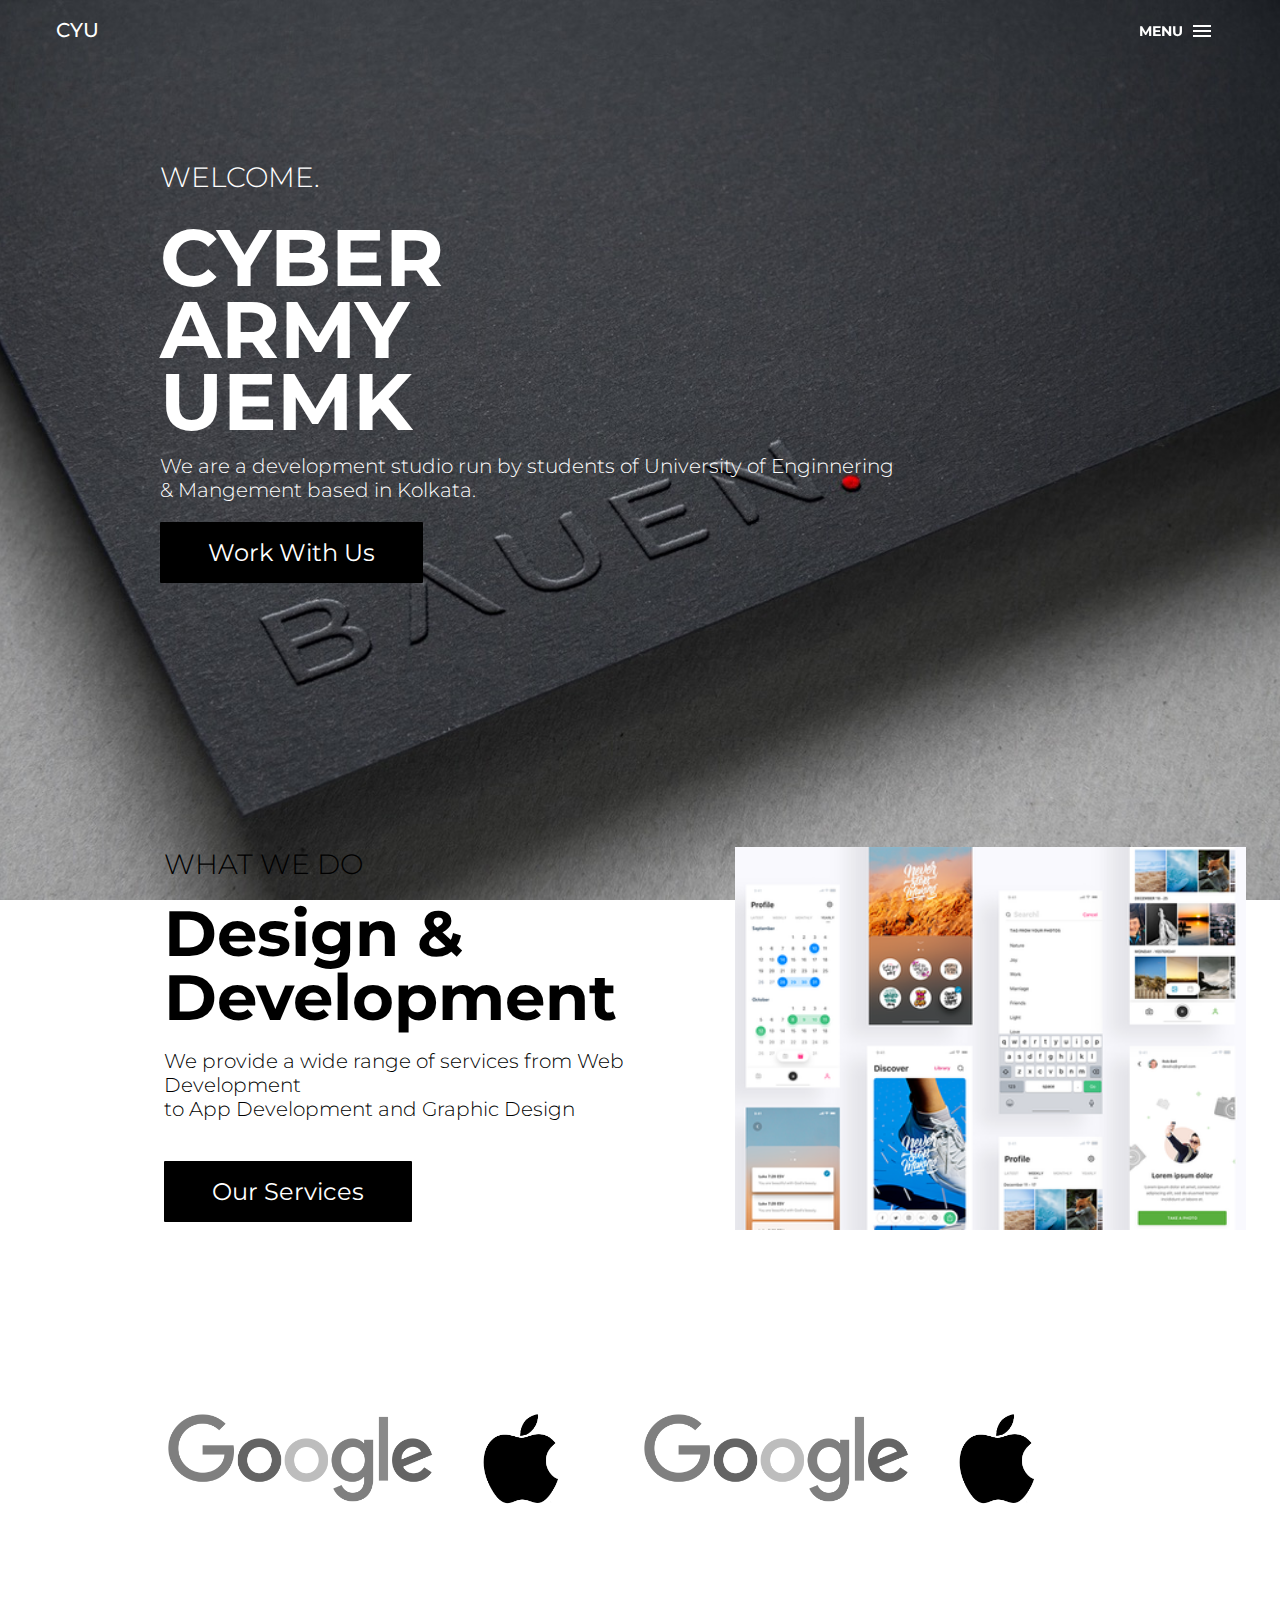
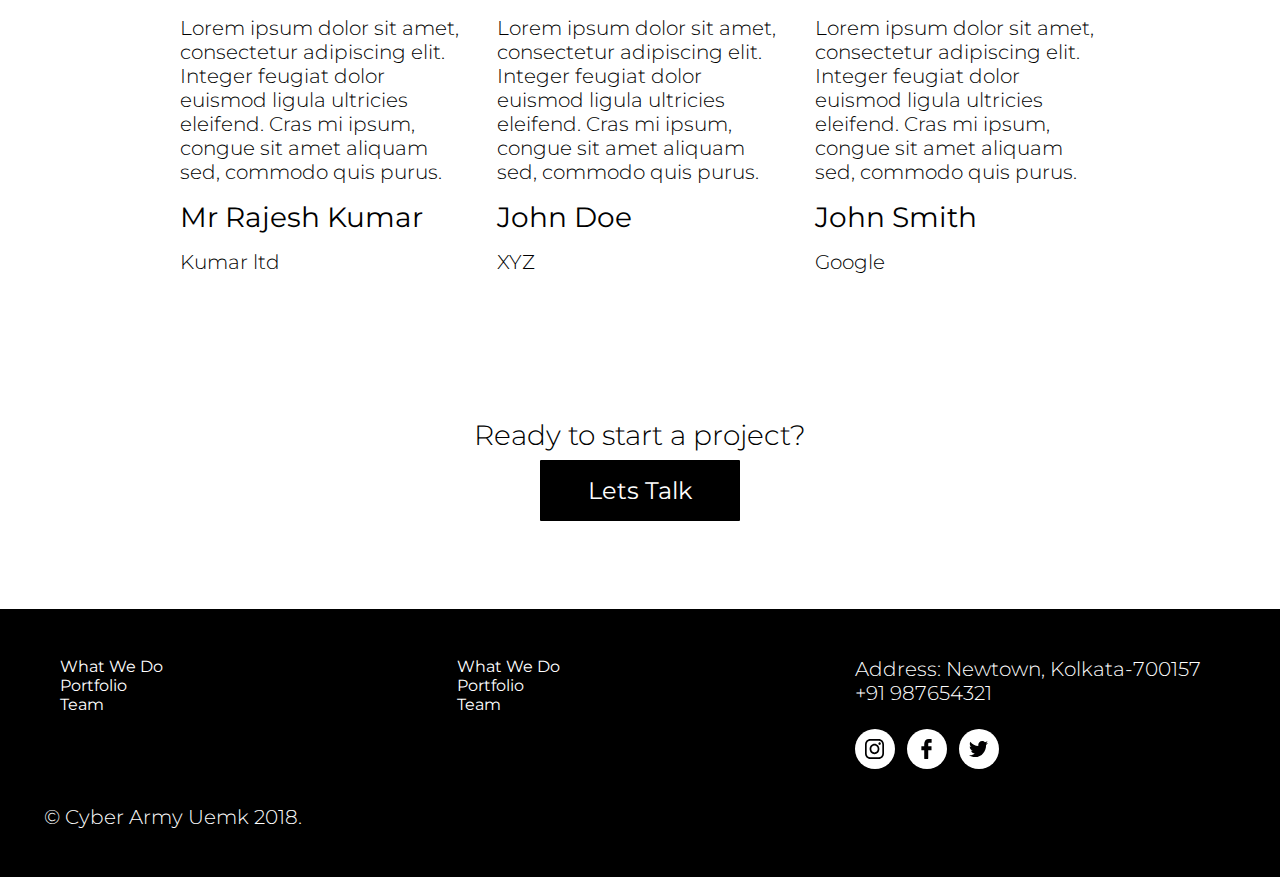
==== index.html @ a1559231 "First Commit, all initial files added" ====
<!DOCTYPE html>
<html lang="en">
<head>
    <meta charset="UTF-8">
    <meta name="viewport" content="width=device-width, initial-scale=1.0">
    <meta http-equiv="X-UA-Compatible" content="ie=edge">
    <title>Cyber Army Uemk</title>
    <link href="https://fonts.googleapis.com/icon?family=Material+Icons" rel="stylesheet">
    <link rel="stylesheet" href="css/grid.css">
    <link rel="stylesheet" href="css/main.css">

</head>
<body>


    <!---content to be displayed after loading-->
    <div class="wrapper">
        <div class="container-fluid">
          <div class="hamburger">
            <span>menu </span>
            <span class="close">close</span>
            <i class="material-icons close">close</i>
            <i class="material-icons">menu</i>
          </div>
        </div>
        <!---Fullscreen menu-->
        <div class="menu hidden">
            <div class="container">
                <h4>MENU</h4>
                <div class="row">
                    <div class="col-2">
                        <ul>
                          <li><a href="index.html">Home</a></li>
                            <li><a href="comingsoon.html">What We Do</a></li>
                            <li><a href="comingsoon.html">Portfolio</a></li>

                        </ul>
                    </div>
                    <div class="col-2">
                        <ul>
                          <li><a href="team.html">Team</a></li>
                            <li><a href="comingsoon.html">Events</a></li>
                            <li><a href="comingsoon.html">Career</a></li>
                        </ul>
                    </div>
                </div>
                <!---end of row-->

                <div class="get-quote">
                    <h5>Have a project in mind?</h5>
                    <a href="getquote.html" class="call-to-action">Lets Talk</a>
                </div>
                <div class="social">
                    <div class="icon-wrapper"><a href=""> <img src="img/insta.svg" alt="Instagram Icon"></a> </div>
                    <div class="icon-wrapper"><a href=""><img src="img/fb.svg" alt="Facebook Icon"></a></div>
                    <div class="icon-wrapper"><a href=""><img src="img/twit.svg" alt="Twitter Icon"></a></div>
                </div>

            </div> <!---end of container-->
        </div>
        <!---menu end-->

        <!---page content -->
        <div class="content">
            <header>
                <nav>
                    <div class="container-fluid">
                        <a href="index.html">CYU</a>
                    </div>
                </nav>
                <div class="bg bg-one"></div>
                <div class="bg bg-two"></div>
                <div class="bg bg-three"></div>
                <div class="container">
                    <h5>WELCOME.</h5>
                    <h1>CYBER <br>ARMY <br>UEMK</h1>
                    <p>We are a development studio run by students of University of Enginnering <br>&amp; Mangement based in Kolkata.</p>
                    <a href="getquote.html" class="call-to-action">Work With Us</a>
                </div>
            </header>
            <section id="cap">
                <div class="container"><div class="row">
                    <div class="col-2">
                        <h5>WHAT WE DO</h5>
                        <h2>Design &amp; Development</h2>
                        <p>We provide a wide range of services from Web Development <br> to App Development and Graphic Design </p>
                        <a href="comingsoon.html" class="call-to-action">Our Services</a>
                    </div>
                    <div class="col-2">
                        <img src="img/cap.png" alt="">
                    </div>
                </div>
            </div>

        </section>
        <section id="clients">
            <div class="container">
                <div class="row">
                    <div class="col-4"><img src="img/clients.png" alt="Client logo"></div>
                    <div class="col-4"><img src="img/apple.png" alt="Client logo"></div>
                    <div class="col-4"><img src="img/clients.png" alt="Client Logo"></div>
                    <div class="col-4"><img src="img/apple.png" alt="Client Logo"></div>
                </div>
            </div>
        </section>
        <section id="testimonial">
            <div class="container">
                <div class="row">
                    <div class="col-3">
                        <p>Lorem ipsum dolor sit amet, consectetur adipiscing elit. Integer feugiat dolor euismod ligula ultricies eleifend. Cras mi ipsum, congue sit amet aliquam sed, commodo quis purus.</p>
                        <h5>Mr Rajesh Kumar</h5>
                        <p>Kumar ltd</p>
                    </div>
                    <div class="col-3">
                        <p>Lorem ipsum dolor sit amet, consectetur adipiscing elit. Integer feugiat dolor euismod ligula ultricies eleifend. Cras mi ipsum, congue sit amet aliquam sed, commodo quis purus.</p>
                        <h5>John Doe</h5>
                        <p>XYZ</p>
                    </div>
                    <div class="col-3">
                        <p>Lorem ipsum dolor sit amet, consectetur adipiscing elit. Integer feugiat dolor euismod ligula ultricies eleifend. Cras mi ipsum, congue sit amet aliquam sed, commodo quis purus.</p>
                        <h5>John Smith</h5>
                        <p>Google</p>
                    </div>
                </div>
            </div>
        </section>
        <section id="contact">
            <div class="container">
                <h5>Ready to start a project?</h5>
                <a href="getquote.html" class="call-to-action">Lets Talk</a>
            </div>
        </section>
        <footer>
            <div class="container-fluid">
                <div class="row">
                    <div class="col-3">
                        <ul>
                            <li><a href="comingsoon.html">What We Do</a></li>
                            <li><a href="comingsoon.html">Portfolio</a></li>
                            <li><a href="comingsoon.html">Team</a></li>
                        </ul>
                    </div>
                    <div class="col-3">
                        <ul>
                            <li><a href="comingsoon.html">What We Do</a></li>
                            <li><a href="comingsoon.html">Portfolio</a></li>
                            <li><a href="comingsoon.html">Team</a></li>
                        </ul>
                    </div>
                    <div class="col-3">
                        <p>Address: Newtown, Kolkata-700157</p>
                        <p>+91 987654321</p>
                        <div class="social">
                            <div class="icon-wrapper"><a href=""> <img src="img/insta.svg" alt="Instagram Icon"></a> </div>
                            <div class="icon-wrapper"><a href=""><img src="img/fb.svg" alt="Facebook Icon"></a></div>
                            <div class="icon-wrapper"><a href=""><img src="img/twit.svg" alt="Twitter Icon"></a></div>

                        </div>
                    </div>
                    <p>&copy; Cyber Army Uemk 2018.</p>
                </div>
            </div>
        </footer>
    </div>
    <!---page content end-->
</div>

<script src="js/jquery.min.js"></script>
<script src="js/app.js"></script>
<script type="text/javascript">
  $(window).scroll(function(){
    var $wScroll = $(this).scrollTop();
    var $headerHeight = $('.bg').height();
      if( ($wScroll > ($headerHeight - 20))) {
      $('.hamburger span, .hamburger .material-icons').css({"color": "#000"});
    }
    else{
      $('.hamburger span, .hamburger .material-icons').css({"color": "#fff"});
    }
    $('.hamburger .close').css({"color": "#fff"});
  });
</script>
</body>
</html>
---- css/grid.css ----
/**** Basic masonry grid ****/
.row {
    display: flex;
    flex-wrap: wrap;
    padding: 0 4px;
  }
  /* Create two equal columns that sits next to each other */
  .col-2 {
    flex: 50%;
    max-width: 50%;
  }
  /* Create three equal columns that sits next to each other */
  .col-3 {
    flex: 33.33%;
    max-width: 33.33%;
  }
  /* Create four equal columns that sits next to each other */
  .col-4 {
    flex: 25%;
    max-width: 25%;
    padding: 0 4px;
  }
  /* Create five equal columns that sits next to each other */
  .col-5 {
    flex: 20%;
    max-width: 20%;
    padding: 0 4px;
  }

  .col-4 img {
    margin-top: 8px;
    vertical-align: middle;
  }

  /* Responsive layout - makes a two column-layout instead of four columns */
  @media (max-width: 800px) {
    .col-4 {
      flex: 50%;
      max-width: 50%;
    }
  }

  /* Responsive layout - makes the two columns stack on top of each other instead of next to each other */
  @media (max-width: 600px) {
    .col-4, .col-2, .col-3 {
      flex: 100%;
      max-width: 100%;
    }
    .col-5 {
      flex: 50%;
      max-width: 50%;
    }
  }
---- css/main.css ----
@import url('https://fonts.googleapis.com/css?family=Montserrat:200,300,400,500,700,900');

/**** Global ****/
body, html {
    height: 100%;
    margin: 0;

}
body {
    margin: 0 !important;
    padding: 0 !important;
}
* {
    margin: 0;
    padding: 0;
    font-size: 100%;
    outline: 0;
    border: 0;
    font-size: 100%;
    vertical-align: baseline;
    background: transparent;
    box-sizing: border-box;
}
.clearfix::after{
    content: "";
    clear: both;
    display: table;
}
body{
    font-family: 'Montserrat', sans-serif;
    background: white;
}
h1{
    font-size: 5rem;
    font-weight: 700;
    margin-top: 0;
    line-height: 4.5rem;
}
h2{
    font-size: 4rem;
    font-weight: 700;
    margin-top: 0;
    line-height: 3.75rem;
}
h3{
    font-size: 3.25rem;
    font-weight: 500;
    margin-top: 0;
}
h4{
    font-size: 2rem;
    font-weight: 400;
    margin-top: 0;
}
h5{
    font-size: 1.75rem;
    font-weight: 300;
    margin-top: 0;
}
h6{
    font-size: 1rem;
    font-weight: 200;
    margin-top: 0;
}
p{
    font-size: 1.25rem;
    font-weight: 300;
    margin-top: 0;
}
ul, li{
    list-style-type: none;
}
a{
    text-decoration: none;
}
.container-fluid{
    max-width: 1200px;
    width: 100%;
    margin: 0 auto;
}
.container{
    width: 80%;
    max-width: 960px;
    margin: 0 auto;
}
.call-to-action{
    display: inline-block;
    background: black;
    margin: 0.5rem 0;
    padding: 1rem 3rem;
    border-radius: 1px;
    font-size: 1.5rem;
    color: white;
    transition: all 200ms ease-in-out;
}
.call-to-action:hover{
    background: #0d00a0;
}

/**** hamburger icon ****/
.hamburger{
    position: fixed;
    z-index: 999;
    color: white;
    right: 5vw;
    line-height: 60px;
}
.hamburger:hover{
    cursor: pointer;
}
.hamburger .close{
    display: none;
}
.hamburger span{
    font-size: 0.85rem;
    font-weight: 700;
    text-transform: uppercase;
}
.hamburger >* {
    padding-right: 0.15rem;
    display: inline-block;
    vertical-align: middle;
}
/**** menu ****/
.menu{
    height: 100vh;
    width: 100%;
    position: fixed;
    background: black;
    padding: 2rem 0;
    color: white;
    transition: all 400ms cubic-bezier( 0, 0.5, 0, 1);
    z-index: 998;
}
.menu h4{
    font-size: 1.5rem;
}
.menu .row{
    margin: 6rem auto 3rem;
}
.menu li{
    padding: 0.5rem 0;
}
.menu li a{
    padding: 2rem 0;
    font-size: 3rem;
    font-weight: 500;
    color: white;
}
.menu li a:hover{
    color: #0d00a0;
}
.get-quote{
    position: relative;
    top: 5vw;
    text-align: center;
}
.get-quote .call-to-action{
    background: white;
    color: black;
}
.get-quote .call-to-action:hover{
    background: #0d00a0;
    color: white;
}
.menu .social{
    position: absolute;
    bottom: 2rem;
    right: 3rem;
}
.menu .social .icon-wrapper{
    height: 2.5rem;
    width: 2.5rem;
    border-radius: 100%;
    background: white;
    margin: 0 0.5rem 0.75rem 0;
    transition: all 100ms ease-in-out;
}
.social .icon-wrapper:hover{ /**global**/
    background: #0d00a0;
}

.menu .social .icon-wrapper img{
    padding: 0.65rem;
    height: 100%;

}

.hidden{
    transform: translateY(-100%);
}

/**** header****/
header{
    position: relative;
    color: white;
}
nav{
    height: 60px;
    line-height: 60px;
    position: absolute;
    width: 100%;
}
nav a{
    padding-left: 1rem;
    color: white;
    font-size: 1.25rem;
    font-weight: 500;
}
header .bg{
    position: absolute;
    z-index: -1;
    height: 100vh;
    width: 100%;
    background-size: cover;
    background-position: center;
    background-repeat: no-repeat;
    animation: anim 600ms ease-in-out;
}
@keyframes anim{
  0%{
    opacity: 0.3;
  }
  100%{
    opacity: 1;
  }
}
header .bg-one{
    background-image: url("../img/bg3.gif");
}
header .bg-two{
    background-image: url("../img/bg.gif");
}
header .bg-three{
    background-image: url("../img/bg1.gif");
}
header .container{
    padding: 10rem 0;
}
header .container h1{
    padding: 1.75rem 0 1rem;
    line-height: 4.5rem;
}
header .call-to-action{
    margin-top: 1.25rem;
}

/**** what we do****/
#cap{
    margin: 6rem 0 8rem;
}
#cap h2{
    padding: 1.25rem 0;
    line-height: 4rem;
}
#cap p{
    margin-bottom: 2rem;
}
#cap{
  overflow: hidden;
}
#cap img{
    height: 100%;
    margin-left: 20%;
    position: relative;
    z-index: -1;
}

/**** clients****/
#clients{
    padding: 3rem 0;
    text-align: center;
}
#clients .row img{
    height: 10vh;
    filter: saturate(0%);
}
#clients img:hover{
    filter: saturate(100%);
}

/**** testimonials****/
#testimonial{
    padding: 3rem 0;
}
#testimonial .row .col-3{
    padding: 1rem;
}
#testimonial h5{
    padding: 1rem 0;
    font-weight: 400;
}

/**** contact ****/
#contact{
  margin: 5rem 0;
    text-align: center;
}

/**** footer ****/
footer{
    padding: 3rem 0;
    background: black;
    color: white;
}
footer .col-3{
    padding: 0 1rem;
}
footer li a{
    color: white;
}
footer .social{
    padding: 1.5rem 0;

}

footer .social .icon-wrapper{
    display: inline-block;
    height: 2.5rem;
    width: 2.5rem;
    border-radius: 100%;
    background: white;
    margin: 0 0.5rem 0.75rem 0;
    transition: all 100ms ease-in-out;
}
footer .icon-wrapper img{
    padding: 0.65rem;
    height: 100%;
}


/**** GetQuote Page Styles ****/
.hero-img {
      background-image: url(../img/quoteHero.jpg);
      padding: 35vh 0;
      color: white;
      background-position: 50% 60%;
      background-repeat: no-repeat;
      background-size: cover;
}
#contact form label {
display: block;
font-size: 1.25rem;
font-weight: 500;
}
#contact form input{
  width: 100%;
  padding: 0.6rem 0.25rem 0.4rem;
  box-shadow: 0px 1px black;
  transition: all 200ms ease-in-out;
}
#contact form textarea{
  width: calc(100% - 0.5rem);
  padding: 0.6rem 0.25rem 0.4rem;
  box-shadow: 0px 1px black;
  transition: all 200ms ease-in-out;
}
#contact form input:focus{
  box-shadow: 0px 2px #0d00a0, 0px 2px rgba(13, 0 , 160, 0.6);
}
#contact form textarea:focus{
  box-shadow: 0px 2px #0d00a0, 0px 2px rgba(13, 0 , 160, 0.6);
}
#contact .row{
  padding: 0.25rem 0;
}
#contact .col-2{
  padding: 0 0.25rem;
}
#contact .dropdown select{
  display: block;
  width: 100%;
  text-align: right;
  padding: 0.35rem 0;
}

#contact .form-element{
  width: 100%;
  padding: 0.5rem;
  border-radius: 3px;
  text-align: left;
}
#contact .budget-range label{
  font-size: 1rem;
  font-weight: 400;
  margin-top: 0.5rem;
}
#contact .form-element h5{
  font-size: 1.25rem;
  font-weight: 500;
  margin: 0.15rem 0;
}
#contact #submit{
  margin: 0.5rem auto;
  padding: 1rem 3rem;
  background: black;
  color: white;
  font-size: 1.25rem;
  font-weight: 500;
  width: 15rem;
  box-shadow: none;
  transition: all 200ms ease-in-out;
}
#contact #submit:hover{
  background: #0d00a0;
  cursor: pointer;
}
/**** GetQuote Page Styles End ****/

/**** Team Page Styles***/
.hero-img-team {
      background-image: url(../img/team.jpg);
      padding: 35vh 0;
      color: white;
      background-position: 15% center;
      background-repeat: no-repeat;
      background-size: cover;
}
#team .group-pic img{
  width: 100%;
}
#team .members {
  margin: -20vh 0 5rem;
}
#team .members .col-3{
  padding: 2rem;
}
#team .members img{
  width: 100%;
}
#team .members h5{
  font-weight: 500;
}


/**** Team Page Styles End***/

/**** coming soon Page Styles***/
#coming-soon {
    margin: 20vh auto;
  width: 80%;
  max-width: 900px;
}



/**** responsive ****/
@media (max-width: 800px){

    header .container h1{
        font-size: 4rem;
        line-height: 3.75rem;
    }
    #cap{
        margin: 3rem 0;
    }
    #cap h2{
        font-size: 3rem;
        line-height: 3rem;
    }
    #team .members{
      margin-top: 3rem;
    }
    #team .members .col-3{
      padding: 2rem 0.5rem;
    }
    #team .members h5{
      font-size: 1.25rem;
      line-height: 1.25rem;
    }
}


@media (max-width: 600px){

    .call-to-action{
        margin: 0.5rem 0;
        padding: 0.75rem 1.5rem;
        border-radius: 1px;
        font-size: 1.25rem;
    }
    .menu .row{
        margin-top: 3rem;
    }
    .menu h4{
        display: none;
    }
    .menu li a{
        font-size: 2rem;
    }
    .menu .social .icon-wrapper{
        display: none;
    }
    header .container{
        padding: 8rem 0;
    }
    #cap{
      margin-top: 6rem;
    }
    #cap img{
        display: none;
    }
}
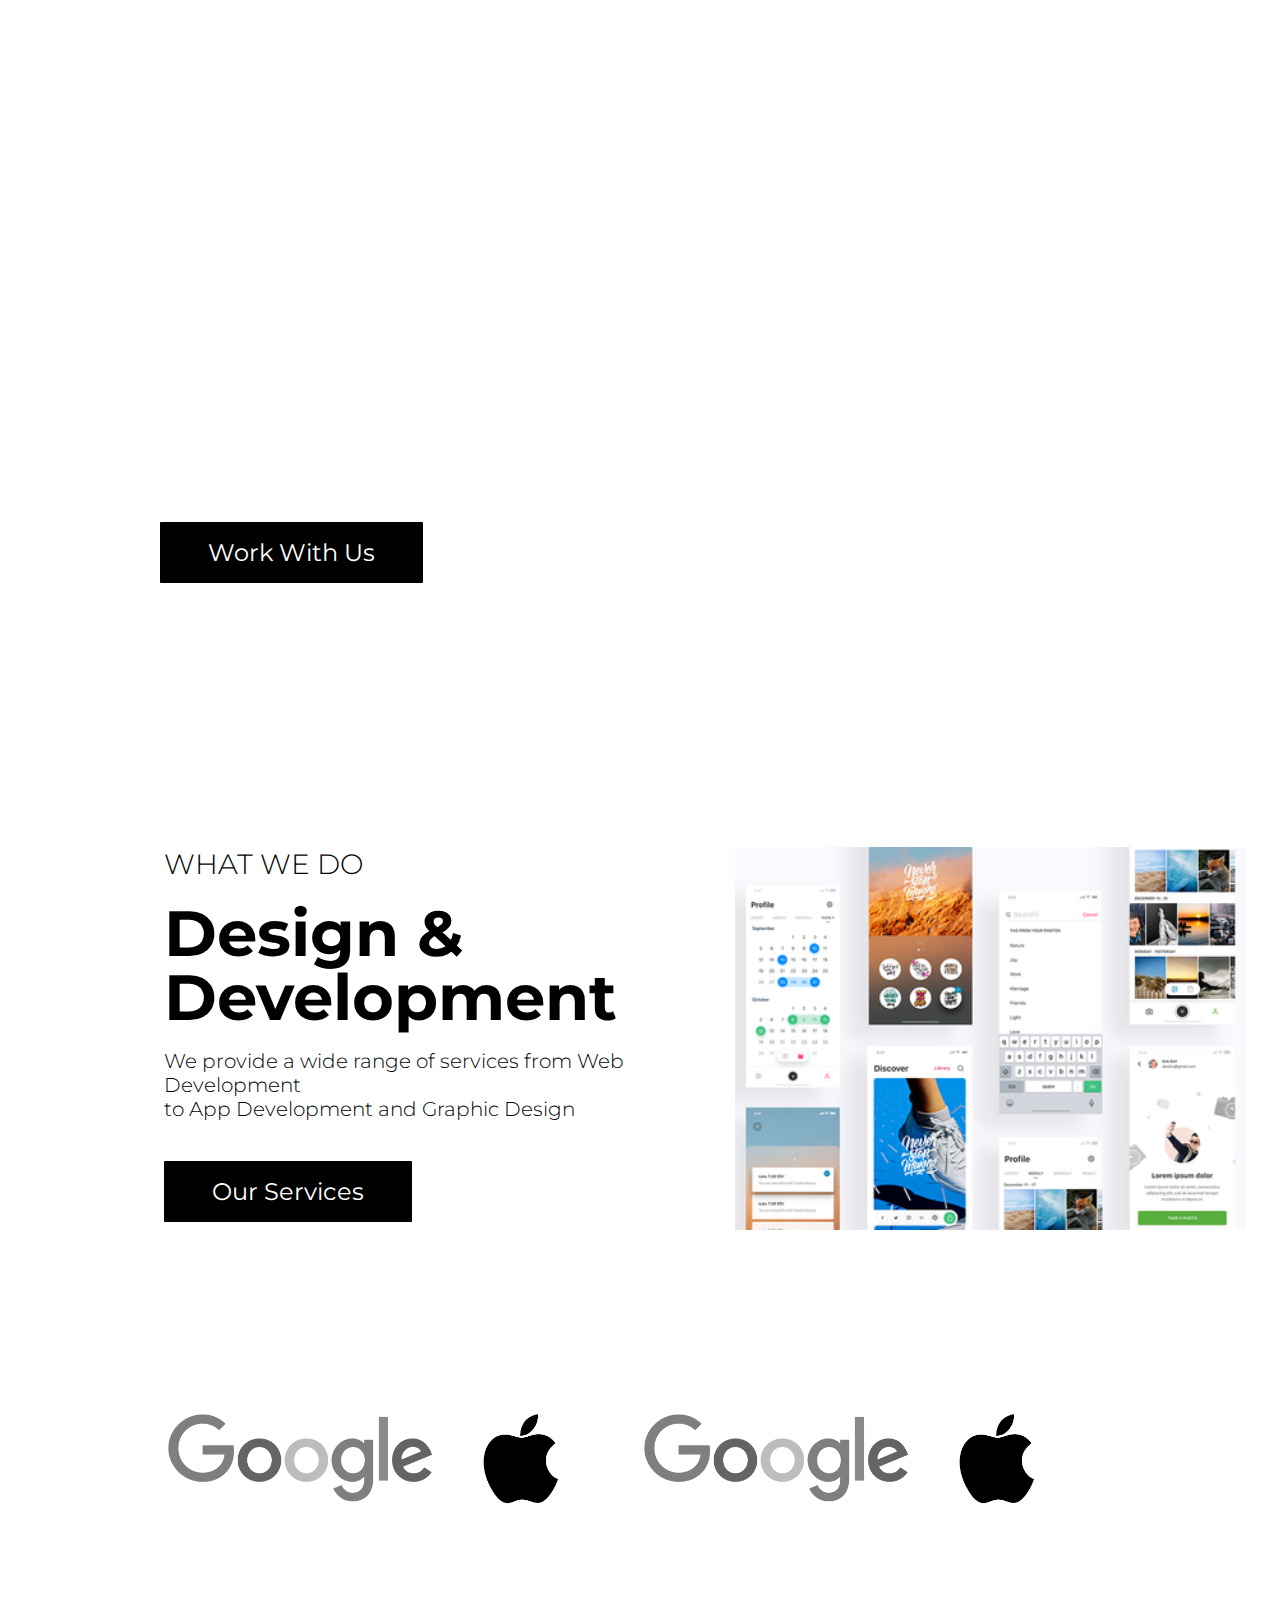
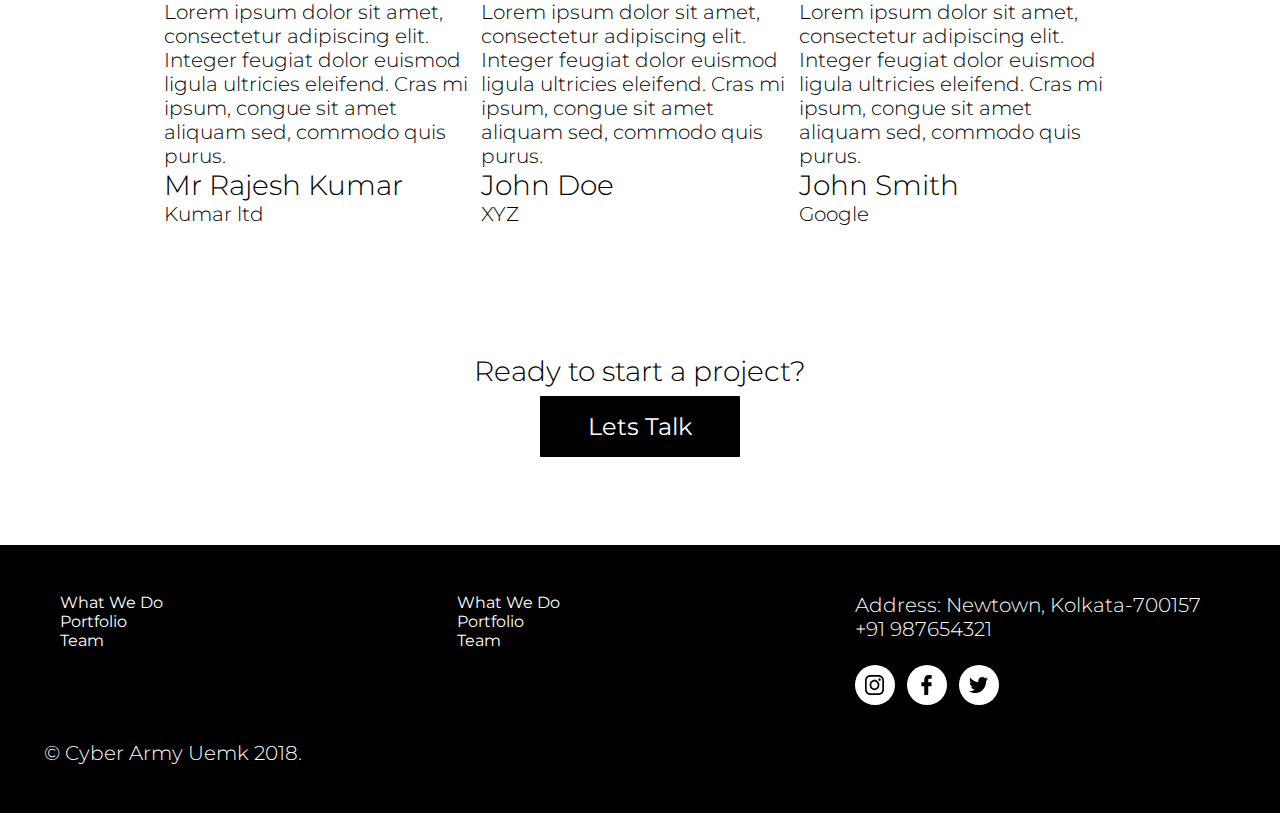
==== commit 99436607: "javascript error on index page fixed" ====
--- a/index.html
+++ b/index.html
@@ -168,6 +168,20 @@
 <script src="js/jquery.min.js"></script>
 <script src="js/app.js"></script>
 <script type="text/javascript">
+  $(document).ready(function(){
+var slideIndex = 0;
+    function showSlides() {
+        var i;
+        var slides = document.getElementsByClassName("bg");
+        for (i = 0; i < slides.length; i++) {
+            slides[i].style.display = "none";
+        }
+        slideIndex++;
+        if (slideIndex > slides.length) {slideIndex = 1}
+        slides[slideIndex-1].style.display = "block";
+        setTimeout(showSlides, 4000); // Change image every 2 seconds
+    }
+showSlides();
   $(window).scroll(function(){
     var $wScroll = $(this).scrollTop();
     var $headerHeight = $('.bg').height();
@@ -179,6 +193,7 @@
     }
     $('.hamburger .close').css({"color": "#fff"});
   });
+});
 </script>
 </body>
 </html>
--- a/css/main.css
+++ b/css/main.css
@@ -187,7 +187,7 @@
 }
 
 .hidden{
-    transform: translateY(-100%);
+    transform: translateY(-160%);
 }
 
 /**** header****/
@@ -283,10 +283,7 @@
 #testimonial{
     padding: 3rem 0;
 }
-#testimonial .row .col-3{
-    padding: 1rem;
-}
-#testimonial h5{
+#testimocoding-liquidsnial h5{
     padding: 1rem 0;
     font-weight: 400;
 }
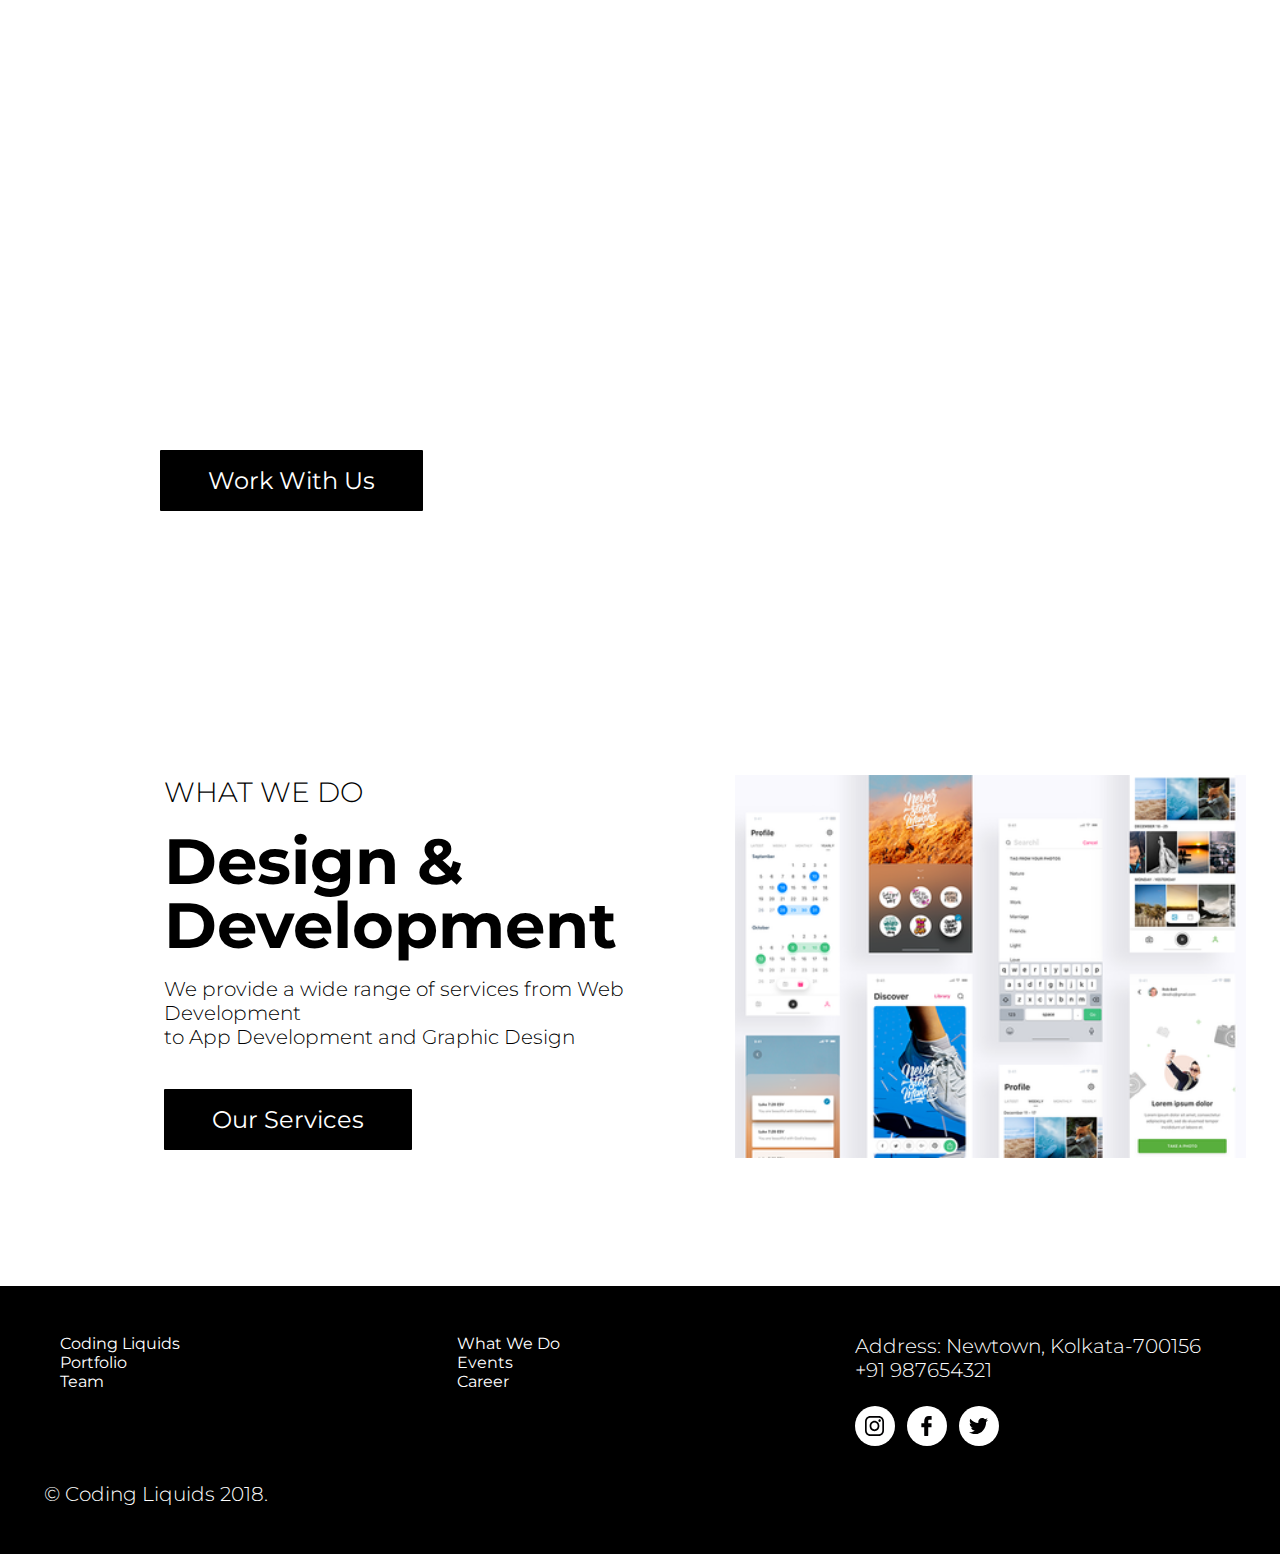
==== commit fa7aafd9: "name changed from cyber ARMY UEMK to Coding Liquids" ====
--- a/index.html
+++ b/index.html
@@ -4,7 +4,7 @@
     <meta charset="UTF-8">
     <meta name="viewport" content="width=device-width, initial-scale=1.0">
     <meta http-equiv="X-UA-Compatible" content="ie=edge">
-    <title>Cyber Army Uemk</title>
+    <title>Coding Liquids</title>
     <link href="https://fonts.googleapis.com/icon?family=Material+Icons" rel="stylesheet">
     <link rel="stylesheet" href="css/grid.css">
     <link rel="stylesheet" href="css/main.css">
@@ -38,7 +38,7 @@
                     </div>
                     <div class="col-2">
                         <ul>
-                          <li><a href="team.html">Team</a></li>
+                          <li><a href="comingsoon.html">Team</a></li>
                             <li><a href="comingsoon.html">Events</a></li>
                             <li><a href="comingsoon.html">Career</a></li>
                         </ul>
@@ -65,7 +65,7 @@
             <header>
                 <nav>
                     <div class="container-fluid">
-                        <a href="index.html">CYU</a>
+                        <a href="index.html">CL</a>
                     </div>
                 </nav>
                 <div class="bg bg-one"></div>
@@ -73,8 +73,8 @@
                 <div class="bg bg-three"></div>
                 <div class="container">
                     <h5>WELCOME.</h5>
-                    <h1>CYBER <br>ARMY <br>UEMK</h1>
-                    <p>We are a development studio run by students of University of Enginnering <br>&amp; Mangement based in Kolkata.</p>
+                    <h1>CODING <br>LIQUIDS </h1>
+                    <p>We are a development studio run by students of University of Enginnering <br>&amp; Mangement, based in Kolkata.</p>
                     <a href="getquote.html" class="call-to-action">Work With Us</a>
                 </div>
             </header>
@@ -93,6 +93,8 @@
             </div>
 
         </section>
+
+<!--Hiding everything coz content is not available
         <section id="clients">
             <div class="container">
                 <div class="row">
@@ -130,12 +132,13 @@
                 <a href="getquote.html" class="call-to-action">Lets Talk</a>
             </div>
         </section>
+-->
         <footer>
             <div class="container-fluid">
                 <div class="row">
                     <div class="col-3">
                         <ul>
-                            <li><a href="comingsoon.html">What We Do</a></li>
+                            <li><a href="comingsoon.html">Coding Liquids</a></li>
                             <li><a href="comingsoon.html">Portfolio</a></li>
                             <li><a href="comingsoon.html">Team</a></li>
                         </ul>
@@ -143,12 +146,12 @@
                     <div class="col-3">
                         <ul>
                             <li><a href="comingsoon.html">What We Do</a></li>
-                            <li><a href="comingsoon.html">Portfolio</a></li>
-                            <li><a href="comingsoon.html">Team</a></li>
-                        </ul>
-                    </div>
-                    <div class="col-3">
-                        <p>Address: Newtown, Kolkata-700157</p>
+                            <li><a href="comingsoon.html">Events</a></li>
+                            <li><a href="comingsoon.html">Career</a></li>
+                        </ul>
+                    </div>
+                    <div class="col-3">
+                        <p>Address: Newtown, Kolkata-700156</p>
                         <p>+91 987654321</p>
                         <div class="social">
                             <div class="icon-wrapper"><a href=""> <img src="img/insta.svg" alt="Instagram Icon"></a> </div>
@@ -157,7 +160,7 @@
 
                         </div>
                     </div>
-                    <p>&copy; Cyber Army Uemk 2018.</p>
+                    <p>&copy; Coding Liquids 2018.</p>
                 </div>
             </div>
         </footer>
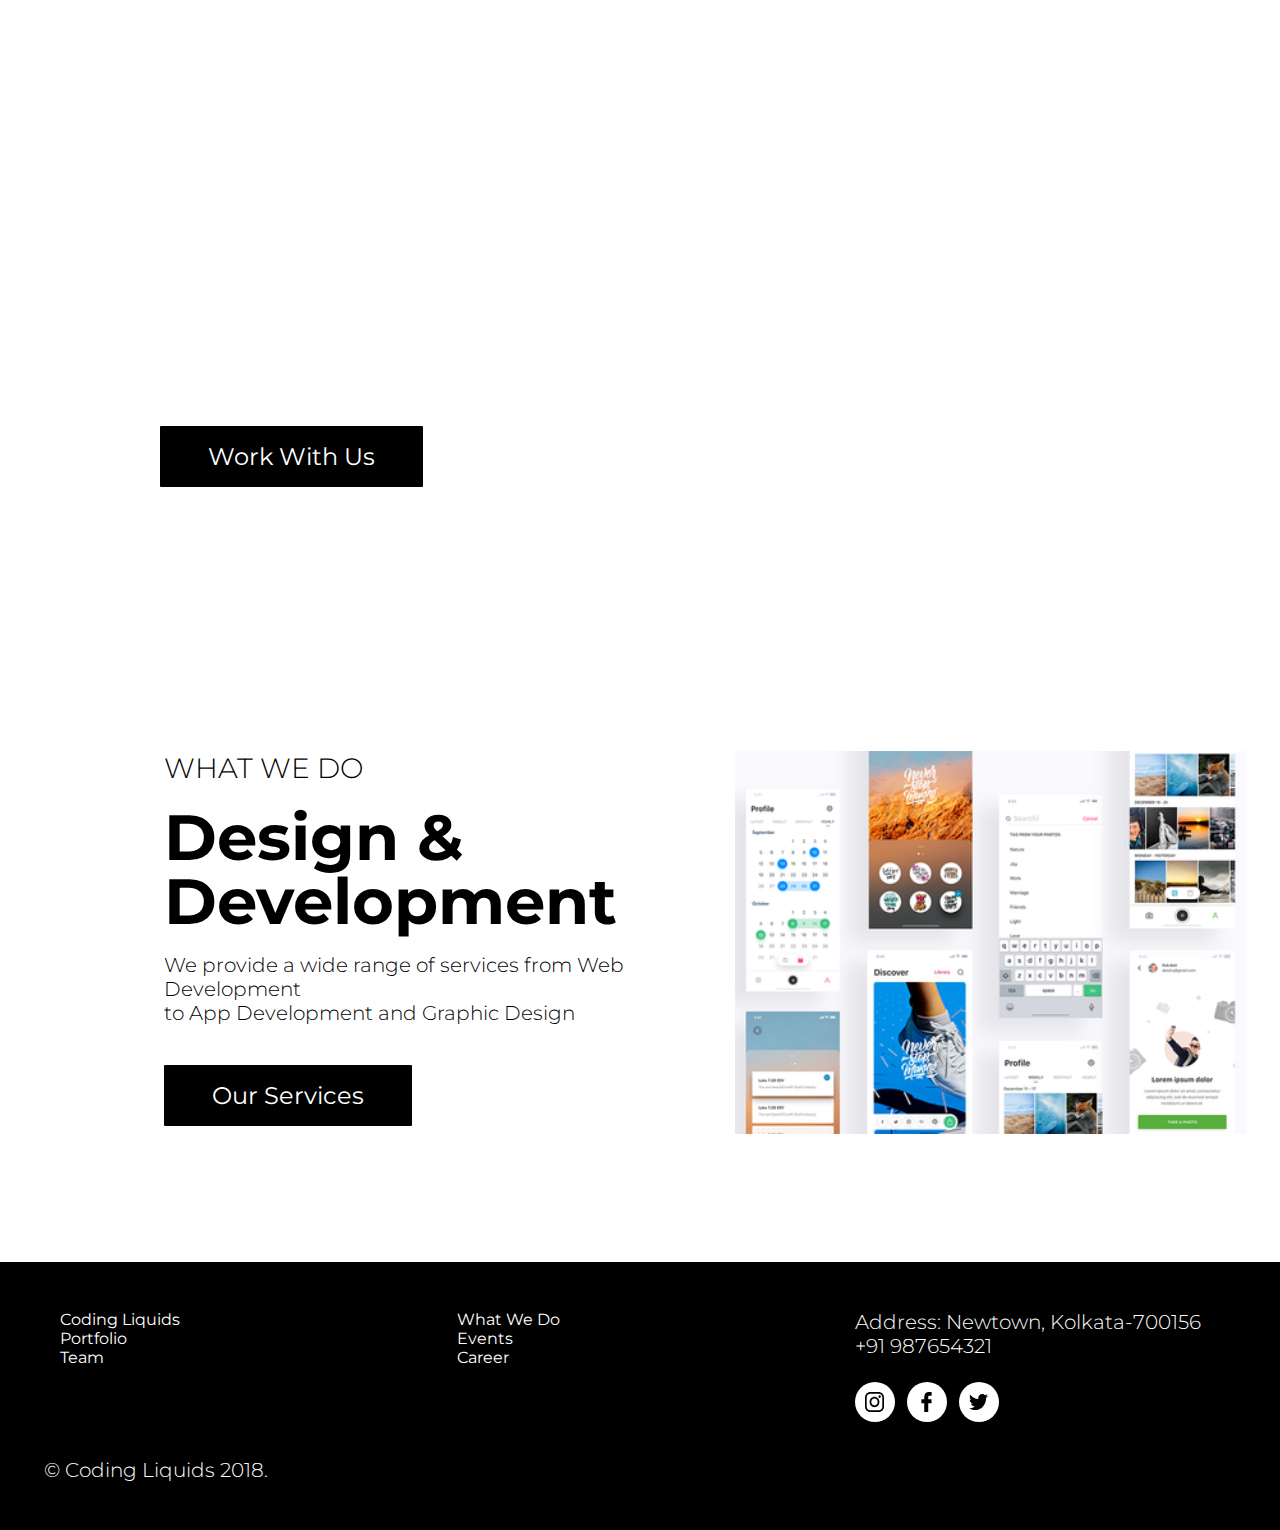
==== commit cc6c10a9: "mobile display isssues solved" ====
--- a/index.html
+++ b/index.html
@@ -74,7 +74,7 @@
                 <div class="container">
                     <h5>WELCOME.</h5>
                     <h1>CODING <br>LIQUIDS </h1>
-                    <p>We are a development studio run by students of University of Enginnering <br>&amp; Mangement, based in Kolkata.</p>
+                    <p>We are a development studio run by students of UEMK.</p>
                     <a href="getquote.html" class="call-to-action">Work With Us</a>
                 </div>
             </header>
--- a/css/main.css
+++ b/css/main.css
@@ -491,10 +491,18 @@
     header .container{
         padding: 8rem 0;
     }
+    #cap h2{
+        font-size: 2rem;
+        line-height: 2rem;
+    }
     #cap{
       margin-top: 6rem;
     }
     #cap img{
         display: none;
     }
-}
+    .hero-img h2{
+      font-size: 2.25rem;
+      line-height: 2.5rem;
+    }
+}
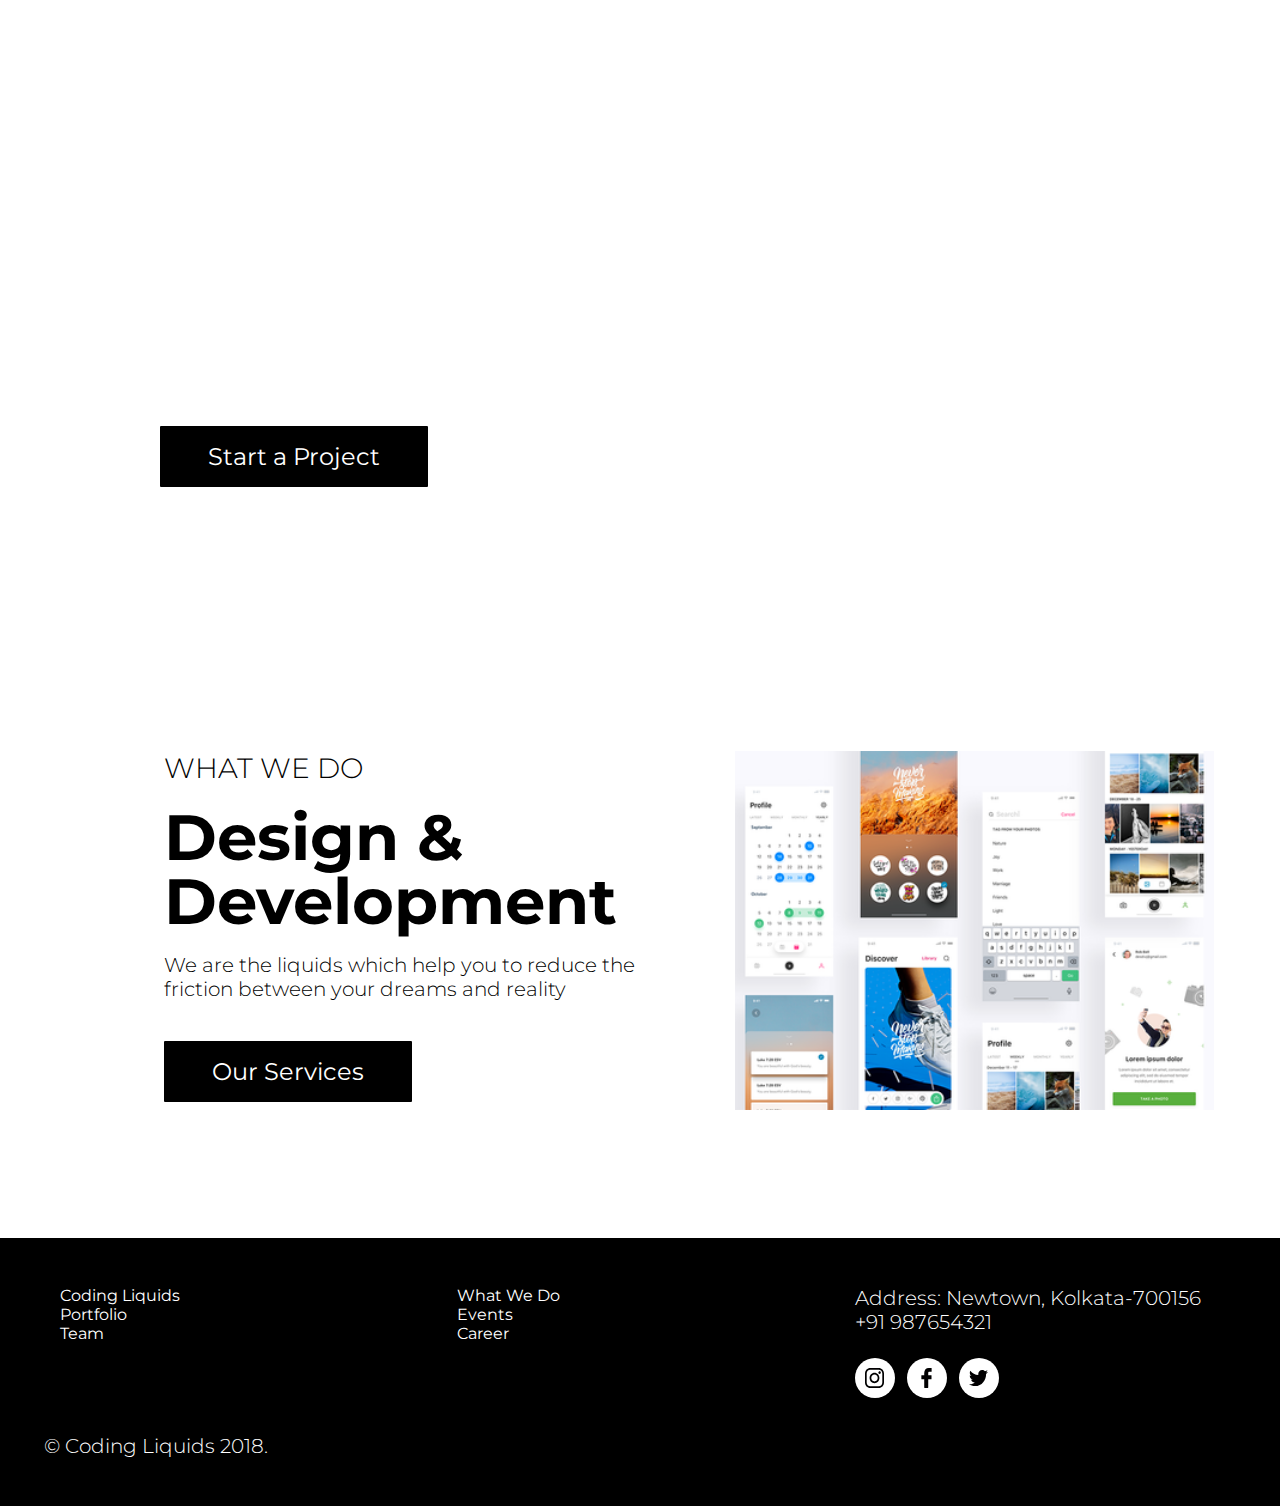
==== commit 9ff10f30: "php included" ====
--- a/index.html
+++ b/index.html
@@ -32,7 +32,7 @@
                         <ul>
                           <li><a href="index.html">Home</a></li>
                             <li><a href="comingsoon.html">What We Do</a></li>
-                            <li><a href="comingsoon.html">Portfolio</a></li>
+                        <!--     <li><a href="comingsoon.html">Portfolio</a></li> -->
 
                         </ul>
                     </div>
@@ -40,7 +40,7 @@
                         <ul>
                           <li><a href="comingsoon.html">Team</a></li>
                             <li><a href="comingsoon.html">Events</a></li>
-                            <li><a href="comingsoon.html">Career</a></li>
+                        <!--    <li><a href="comingsoon.html">Career</a></li>  -->
                         </ul>
                     </div>
                 </div>
@@ -48,7 +48,7 @@
 
                 <div class="get-quote">
                     <h5>Have a project in mind?</h5>
-                    <a href="getquote.html" class="call-to-action">Lets Talk</a>
+                    <a href="getquote.php" class="call-to-action">Lets Talk</a>
                 </div>
                 <div class="social">
                     <div class="icon-wrapper"><a href=""> <img src="img/insta.svg" alt="Instagram Icon"></a> </div>
@@ -74,8 +74,8 @@
                 <div class="container">
                     <h5>WELCOME.</h5>
                     <h1>CODING <br>LIQUIDS </h1>
-                    <p>We are a development studio run by students of UEMK.</p>
-                    <a href="getquote.html" class="call-to-action">Work With Us</a>
+                    <p>We develop the best websites and mobile apps with state of the art security.</p>
+                    <a href="getquote.php" class="call-to-action">Start a Project</a>
                 </div>
             </header>
             <section id="cap">
@@ -83,7 +83,7 @@
                     <div class="col-2">
                         <h5>WHAT WE DO</h5>
                         <h2>Design &amp; Development</h2>
-                        <p>We provide a wide range of services from Web Development <br> to App Development and Graphic Design </p>
+                        <p>We are the liquids which help you to reduce the friction between your dreams and reality </p>
                         <a href="comingsoon.html" class="call-to-action">Our Services</a>
                     </div>
                     <div class="col-2">
@@ -129,7 +129,7 @@
         <section id="contact">
             <div class="container">
                 <h5>Ready to start a project?</h5>
-                <a href="getquote.html" class="call-to-action">Lets Talk</a>
+                <a href="getquote.php" class="call-to-action">Lets Talk</a>
             </div>
         </section>
 -->
